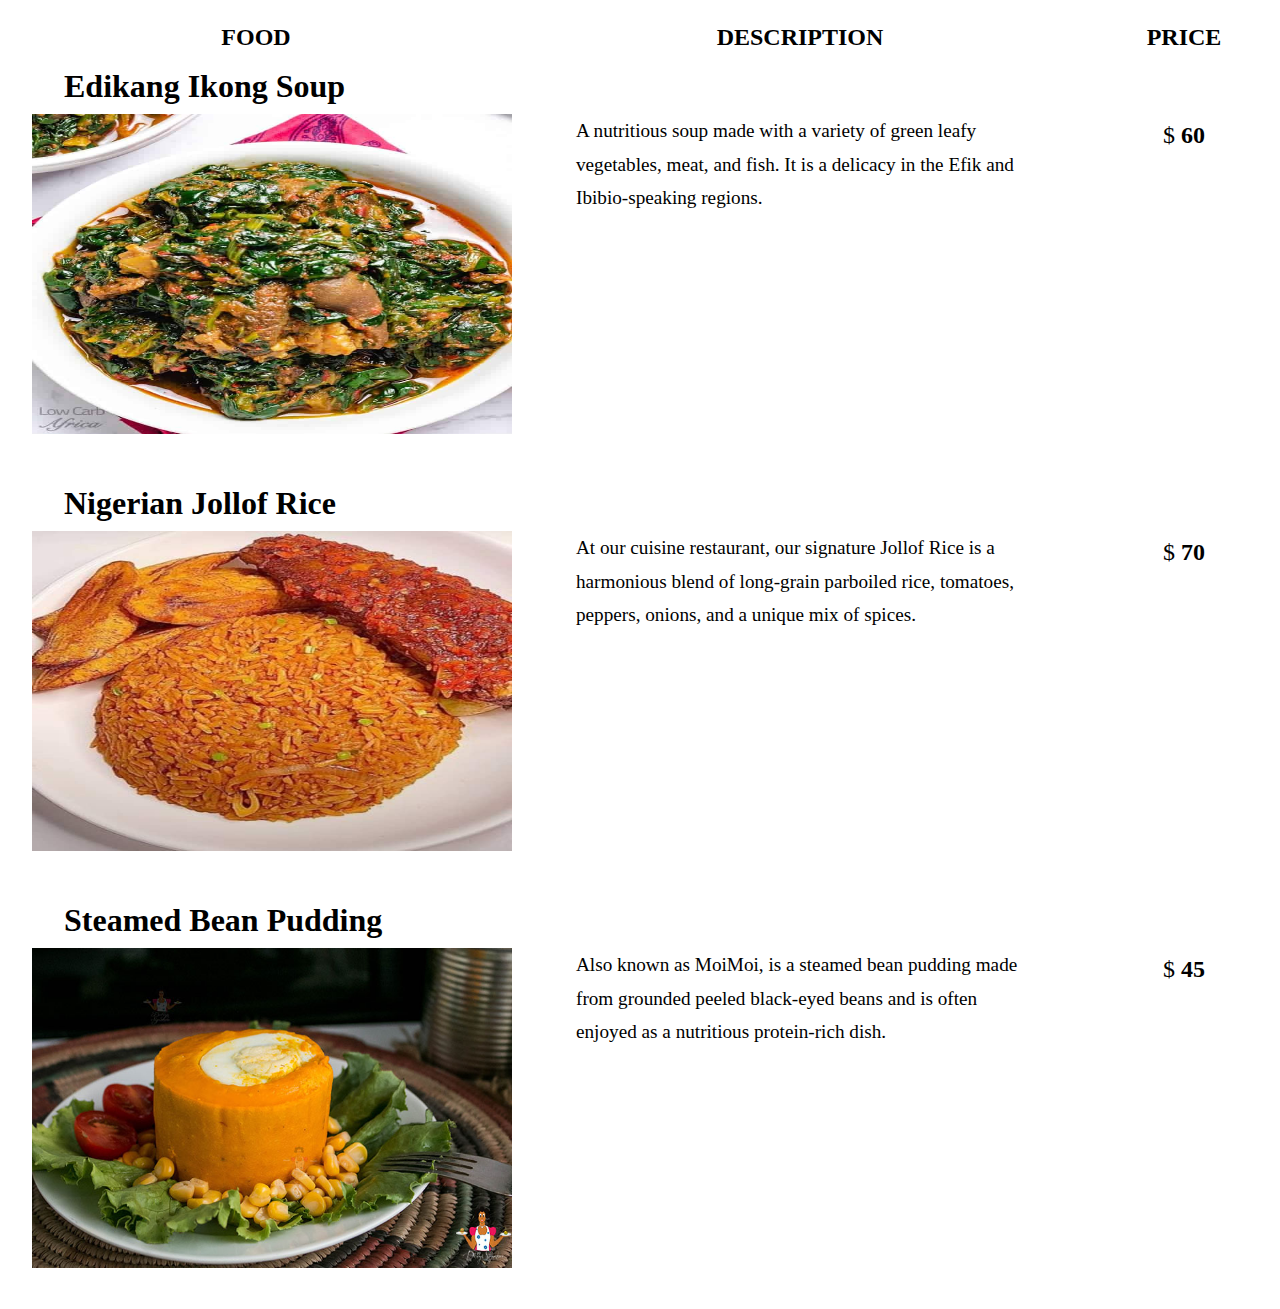
==== HTML/Kemi.html @ 5372c63c "Template Page" ====
<!DOCTYPE html>
<html lang="en">
<head>
    <meta charset="UTF-8">
    <meta name="viewport" content="width=device-width, initial-scale=1.0">
    <title>Restaurant</title>

    <link rel="stylesheet" href="../CSS/Kemi.css">
</head>
<body>
    <section>
        <section>

            <section class="heading">
                <h4 class="foodName">FOOD</h4>  
                <h4 class="description">DESCRIPTION</h4>
                <h4 class="price">PRICE</h4>
            </section>

            <!-- first product details -->

            <section class="space">
                <h2>Edikang Ikong Soup</h2>

                <section class="productDetails">          
                    <section class="img"><img src="../IMAGES/Efo-Riro-Nigerian-Spinach-Stew.jpg" alt=""></section>

                    <section class="details">
                        <p>A nutritious soup made with a variety of green leafy vegetables, meat, and fish. It is a delicacy in the Efik and Ibibio-speaking regions.</p>
                    </section>

                    <section class="price">
                        <p> $ <span>60</span></p>
                    </section>
                </section>

            </section>
            
            <!-- second product details --> 

            <section class="space">
                <h2>Nigerian Jollof Rice</h2>

                <section class="productDetails">       
                    <section class="img"><img src="../IMAGES/jollof-rice.jpg" alt=""></section>
                    <section class="details">
                        <p>At our cuisine restaurant, our signature Jollof Rice is a harmonious blend of long-grain parboiled rice, tomatoes, peppers, onions, and a unique mix of spices.</p></section>
                    <section class="price">
                        <p> $ <span>70</span></p>
                    </section>
                </section>
            </section>

            <!-- third product details -->

            <section class="space">
                <h2>Steamed Bean Pudding</h2>

                <section class="productDetails">
                    <section class="img"><img src="../IMAGES/best moi moi.jpg" alt=""></section>

                    <section class="details">
                        <p>Also known as MoiMoi, is a steamed bean pudding made from grounded peeled black-eyed beans and is often enjoyed as a nutritious protein-rich dish.</p>
                    </section>

                    <section class="price">
                        <p> $ <span>45</span></p>
                    </section>
                </section>
            </section>
        </section>
    </section>
</body>
</html>
---- CSS/Kemi.css ----
*{
    box-sizing: border-box;
    margin: 0;
    padding: 0;
    line-height: 1.75;
}

.heading{
    display: flex;
    justify-content: space-around;
    padding-top: 1rem;
    font-size: 1.5rem;
    text-align: center;
}

.description{
    flex-basis: 35%;
    margin: 0 auto;
    font-size: 1.5rem;
}

.foodName{
   width: 40%;
}

.productDetails{
    display: flex;
    justify-content: space-around;
}

.img{
    flex-basis: 35%;
    text-align: center;
    margin-left: 2rem;
}

.details{
    flex-basis: 35%;
    margin: 0 auto;
    font-size: 1.2rem;
}

.price{
    flex-basis: 15%;
    text-align: center;
    font-size: 1.5rem;
}
img{
    width: 30rem;
    height: 20rem;
}

h2{
    margin-left: 5%;
    font-size: 2rem;
    font-weight: bolder;
}

.space{
    margin-bottom: 2rem;
}

span{
    font-weight: bolder;
}
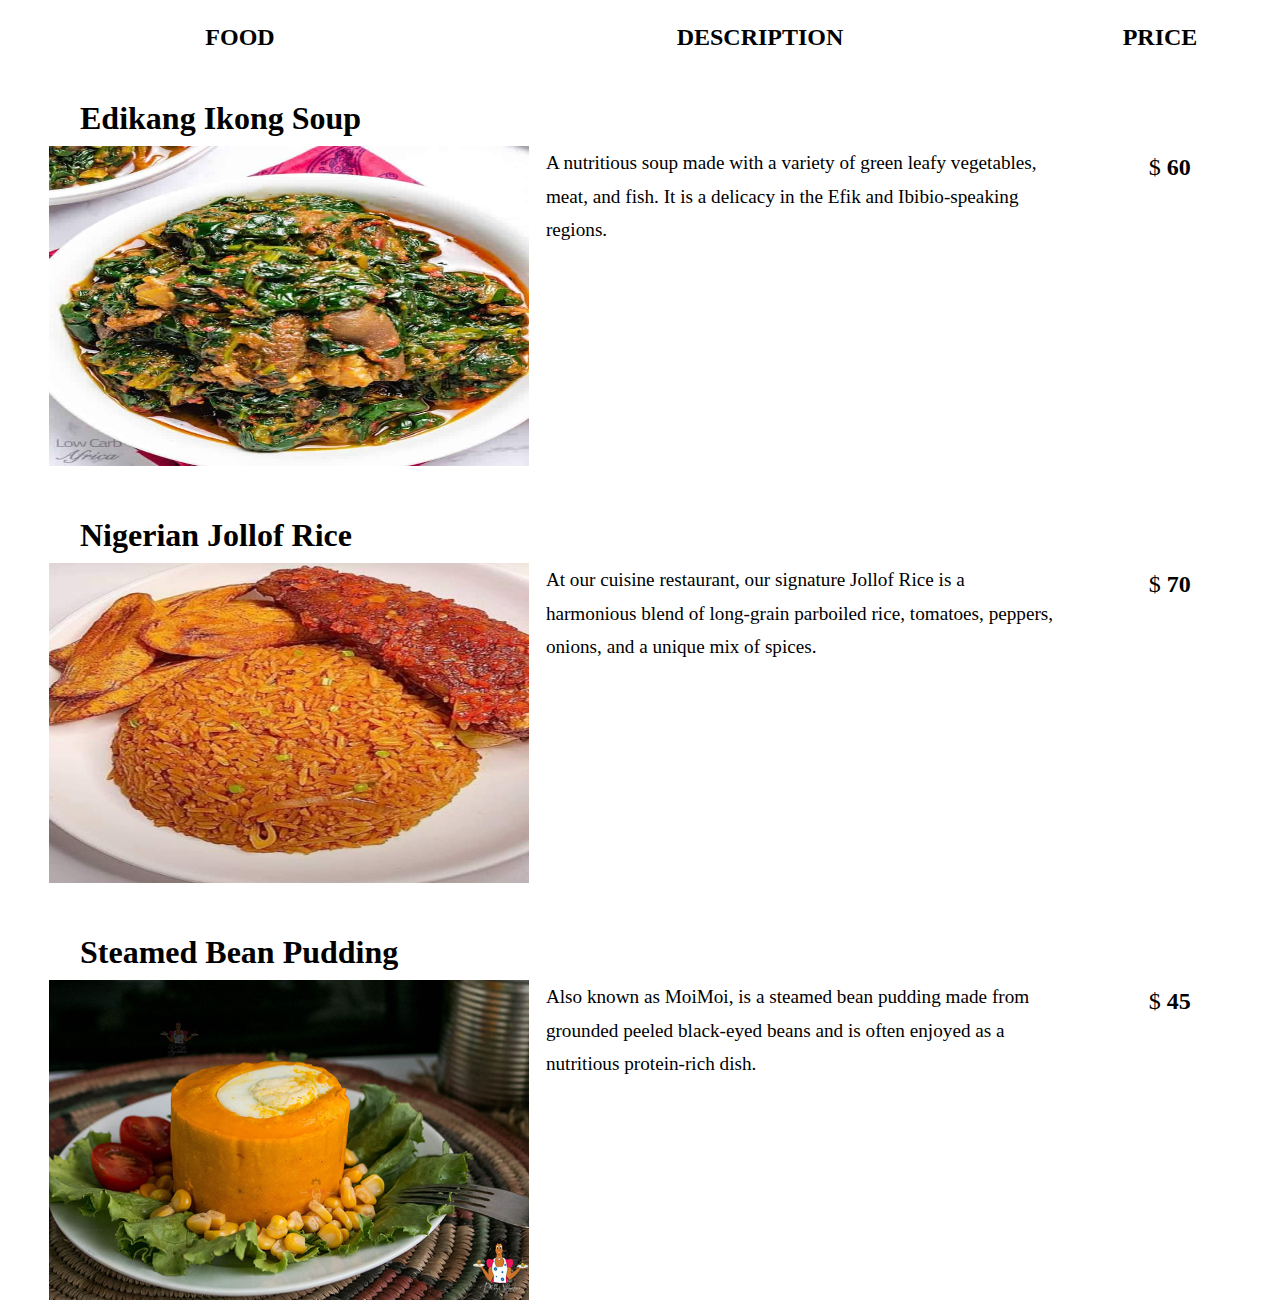
==== commit 79a728eb: "Template Page" ====
--- a/HTML/Kemi.html
+++ b/HTML/Kemi.html
@@ -9,13 +9,13 @@
 </head>
 <body>
     <section>
-        <section>
 
-            <section class="heading">
+        <section class="heading">
                 <h4 class="foodName">FOOD</h4>  
                 <h4 class="description">DESCRIPTION</h4>
                 <h4 class="price">PRICE</h4>
-            </section>
+        </section>
+        <section>
 
             <!-- first product details -->
 
@@ -35,7 +35,7 @@
                 </section>
 
             </section>
-            
+
             <!-- second product details --> 
 
             <section class="space">
--- a/CSS/Kemi.css
+++ b/CSS/Kemi.css
@@ -5,6 +5,15 @@
     line-height: 1.75;
 }
 
+/* Kindly follow this pattern when working on your task: 
+    Use rems or ems instead of pixels, you can use percentages too
+    Don't forget to add box-sizing property to your css
+    Use a class name that is related to the line your are working on
+    Make your codes readable */
+
+
+
+/* The heading*/
 .heading{
     display: flex;
     justify-content: space-around;
@@ -13,53 +22,64 @@
     text-align: center;
 }
 
+/* styling for the description header */
 .description{
-    flex-basis: 35%;
-    margin: 0 auto;
+    flex-basis: 28rem;
+    margin: 0 auto;     /*centers the item*/
     font-size: 1.5rem;
 }
 
+/* styling for the food header */
 .foodName{
-   width: 40%;
+   width: 30rem;
 }
 
+/* styling for the general product section */
 .productDetails{
     display: flex;
     justify-content: space-around;
 }
 
+/* styling for the image section */
 .img{
-    flex-basis: 35%;
+    flex-basis: 35rem;
     text-align: center;
     margin-left: 2rem;
 }
 
+/* styling for the description section */
 .details{
-    flex-basis: 35%;
-    margin: 0 auto;
+    flex-basis: 35rem;
+    margin: 0 auto;    
     font-size: 1.2rem;
 }
 
+/* styling for the price section */
 .price{
-    flex-basis: 15%;
+    flex-basis: 15rem;
     text-align: center;
     font-size: 1.5rem;
 }
+
+/* styling for the images */
 img{
     width: 30rem;
     height: 20rem;
 }
 
+/* styling for the food names */
 h2{
-    margin-left: 5%;
+    margin-left: 5rem;
     font-size: 2rem;
     font-weight: bolder;
 }
 
+/* gave each sections some margin */
 .space{
-    margin-bottom: 2rem;
+    margin-top: 2rem;
 }
 
+/* styling for the amount*/
 span{
     font-weight: bolder;
 }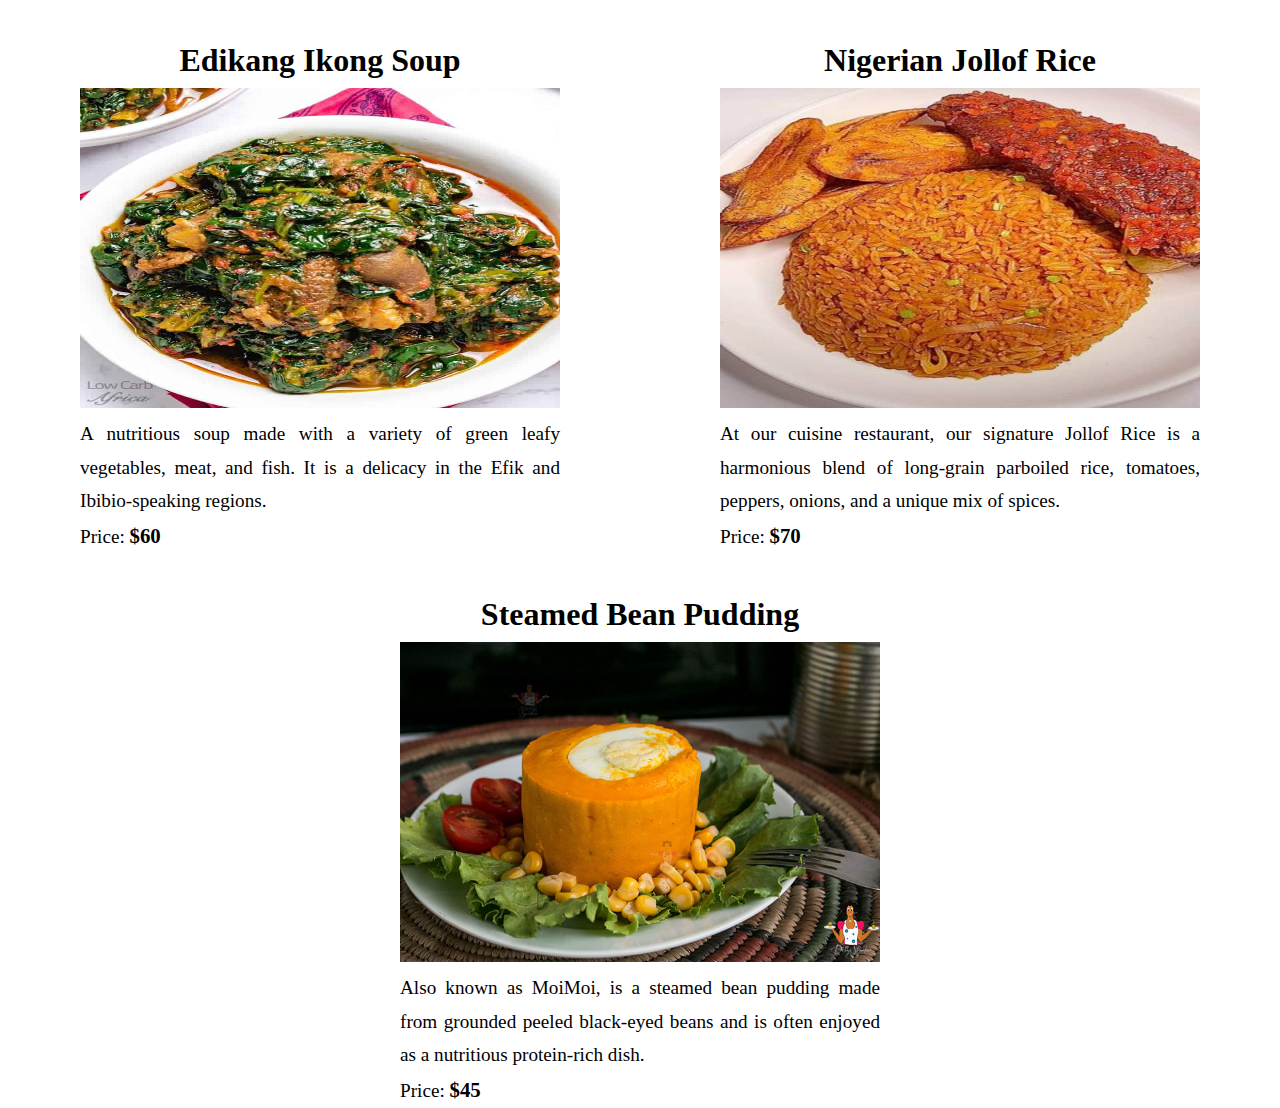
==== commit 2de46b3f: "Adjusted the template codes to card format" ====
--- a/HTML/Kemi.html
+++ b/HTML/Kemi.html
@@ -9,20 +9,14 @@
 </head>
 <body>
     <section>
-
-        <section class="heading">
-                <h4 class="foodName">FOOD</h4>  
-                <h4 class="description">DESCRIPTION</h4>
-                <h4 class="price">PRICE</h4>
-        </section>
         <section>
 
             <!-- first product details -->
 
-            <section class="space">
-                <h2>Edikang Ikong Soup</h2>
-
-                <section class="productDetails">          
+            <section class="productDetails">
+                <section class="space"> 
+                    <h2>Edikang Ikong Soup</h2>
+                            
                     <section class="img"><img src="../IMAGES/Efo-Riro-Nigerian-Spinach-Stew.jpg" alt=""></section>
 
                     <section class="details">
@@ -30,44 +24,50 @@
                     </section>
 
                     <section class="price">
-                        <p> $ <span>60</span></p>
+                        <p>Price: <span>$60</span></p>
+                    </section>
+                </section>
+
+                <!-- second product details -->
+                
+                <section class="space">
+                    <section>
+                        <h2>Nigerian Jollof Rice</h2>
+       
+                        <section class="img"><img src="../IMAGES/jollof-rice.jpg" alt=""></section>
+                        <section class="details">
+                            <p>At our cuisine restaurant, our signature Jollof Rice is a harmonious blend of long-grain parboiled rice, tomatoes, peppers, onions, and a unique mix of spices.</p></section>
+                        <section class="price">
+                            <p>Price: <span>$70</span></p>
+                        </section>
+                    </section>
+                </section>
+
+                <!-- third product details -->
+
+                <section class="space">
+                    <section>
+                        <h2>Steamed Bean Pudding</h2>
+
+                        <section class="img"><img src="../IMAGES/best moi moi.jpg" alt=""></section>
+
+                        <section class="details">
+                            <p>Also known as MoiMoi, is a steamed bean pudding made from grounded peeled black-eyed beans and is often enjoyed as a nutritious protein-rich dish.</p>
+                        </section>
+
+                        <section class="price">
+                            <p>Price: <span>$45</span></p>
+                        </section>
                     </section>
                 </section>
 
             </section>
 
-            <!-- second product details --> 
+             
 
-            <section class="space">
-                <h2>Nigerian Jollof Rice</h2>
+            
 
-                <section class="productDetails">       
-                    <section class="img"><img src="../IMAGES/jollof-rice.jpg" alt=""></section>
-                    <section class="details">
-                        <p>At our cuisine restaurant, our signature Jollof Rice is a harmonious blend of long-grain parboiled rice, tomatoes, peppers, onions, and a unique mix of spices.</p></section>
-                    <section class="price">
-                        <p> $ <span>70</span></p>
-                    </section>
-                </section>
-            </section>
-
-            <!-- third product details -->
-
-            <section class="space">
-                <h2>Steamed Bean Pudding</h2>
-
-                <section class="productDetails">
-                    <section class="img"><img src="../IMAGES/best moi moi.jpg" alt=""></section>
-
-                    <section class="details">
-                        <p>Also known as MoiMoi, is a steamed bean pudding made from grounded peeled black-eyed beans and is often enjoyed as a nutritious protein-rich dish.</p>
-                    </section>
-
-                    <section class="price">
-                        <p> $ <span>45</span></p>
-                    </section>
-                </section>
-            </section>
+            
         </section>
     </section>
 </body>
--- a/CSS/Kemi.css
+++ b/CSS/Kemi.css
@@ -13,52 +13,38 @@
 
 
 
-/* The heading*/
-.heading{
-    display: flex;
-    justify-content: space-around;
-    padding-top: 1rem;
-    font-size: 1.5rem;
-    text-align: center;
-}
-
-/* styling for the description header */
-.description{
-    flex-basis: 28rem;
-    margin: 0 auto;     /*centers the item*/
-    font-size: 1.5rem;
-}
-
-/* styling for the food header */
-.foodName{
-   width: 30rem;
-}
 
 /* styling for the general product section */
 .productDetails{
     display: flex;
     justify-content: space-around;
+    flex-wrap: wrap;
+   
 }
 
 /* styling for the image section */
 .img{
-    flex-basis: 35rem;
     text-align: center;
-    margin-left: 2rem;
+    padding: 0 1rem;
 }
 
 /* styling for the description section */
 .details{
-    flex-basis: 35rem;
-    margin: 0 auto;    
+    margin: 0 auto;
     font-size: 1.2rem;
+    text-align: justify;
+    padding: 0 1rem;
 }
 
 /* styling for the price section */
 .price{
-    flex-basis: 15rem;
-    text-align: center;
-    font-size: 1.5rem;
+    font-size: 1.2rem;
+    padding: 0 1rem;
+}
+
+span{
+    font-weight: bolder;
+    font-size: 1.3rem;
 }
 
 /* styling for the images */
@@ -69,7 +55,7 @@
 
 /* styling for the food names */
 h2{
-    margin-left: 5rem;
+    text-align: center;
     font-size: 2rem;
     font-weight: bolder;
 }
@@ -77,9 +63,115 @@
 /* gave each sections some margin */
 .space{
     margin-top: 2rem;
+    flex-basis: 30rem;
+    
 }
 
 /* styling for the amount*/
-span{
-    font-weight: bolder;
+
+
+/* Responsiveness start. 
+Adjusted some properties to fit into smaller screens, the phone and tablet views.
+*/
+
+@media screen and (max-width: 480px) {
+
+    /* styling for phone view */
+
+
+    *{
+        box-sizing: border-box;
+    }
+
+    .heading{
+        display: none;
+    }
+    .productDetails{
+        flex-direction: column;
+        height: 90%;
+    }
+
+    .img{
+        margin-left: 0;
+        flex-basis: 16rem;
+    }
+
+    .details{
+        text-align: justify;
+        padding: 0 1rem;
+        font-size: 1rem;
+        flex-basis: 6rem;
+        margin: 0;
+    }
+
+    .price{
+        flex-basis: 2rem;
+        font-size: 1.2rem;
+        margin-right: 3rem;
+        text-align: end;
+    }
+
+    .space{
+        margin-bottom: 1rem;
+    }
+
+    img{
+        width: 20rem;
+        height: 15rem;
+    }
+
+    h2{
+        font-size: 1.4rem;
+        margin: 0;
+        text-align: center;
+    }
+
+}
+
+@media screen and (min-width: 481px) and (max-width: 780px) {
+
+    /* styling for tablet/pad view*/
+
+    *{
+        box-sizing: border-box;
+    }
+
+    .heading{
+        display: none;
+    }
+    .productDetails{
+        flex-direction: column;
+        height: 90%;
+    }
+
+    .img{
+        margin-left: 0;
+        flex-basis: 20rem;
+    }
+
+    .details{
+        text-align: justify;
+        padding: 0 1rem;
+        font-size: 1.2rem;
+        flex-basis: 6rem;
+        margin: 0;
+    }
+
+    .price{
+        flex-basis: 2rem;
+        font-size: 1.5rem;
+        margin-right: 5rem;
+        text-align: end;
+    }
+
+    img{
+        width: 27rem;
+        height: 20rem;
+    }
+
+    h2{
+        font-size: 1.7rem;
+        margin: 0;
+        text-align: center;
+    }
 }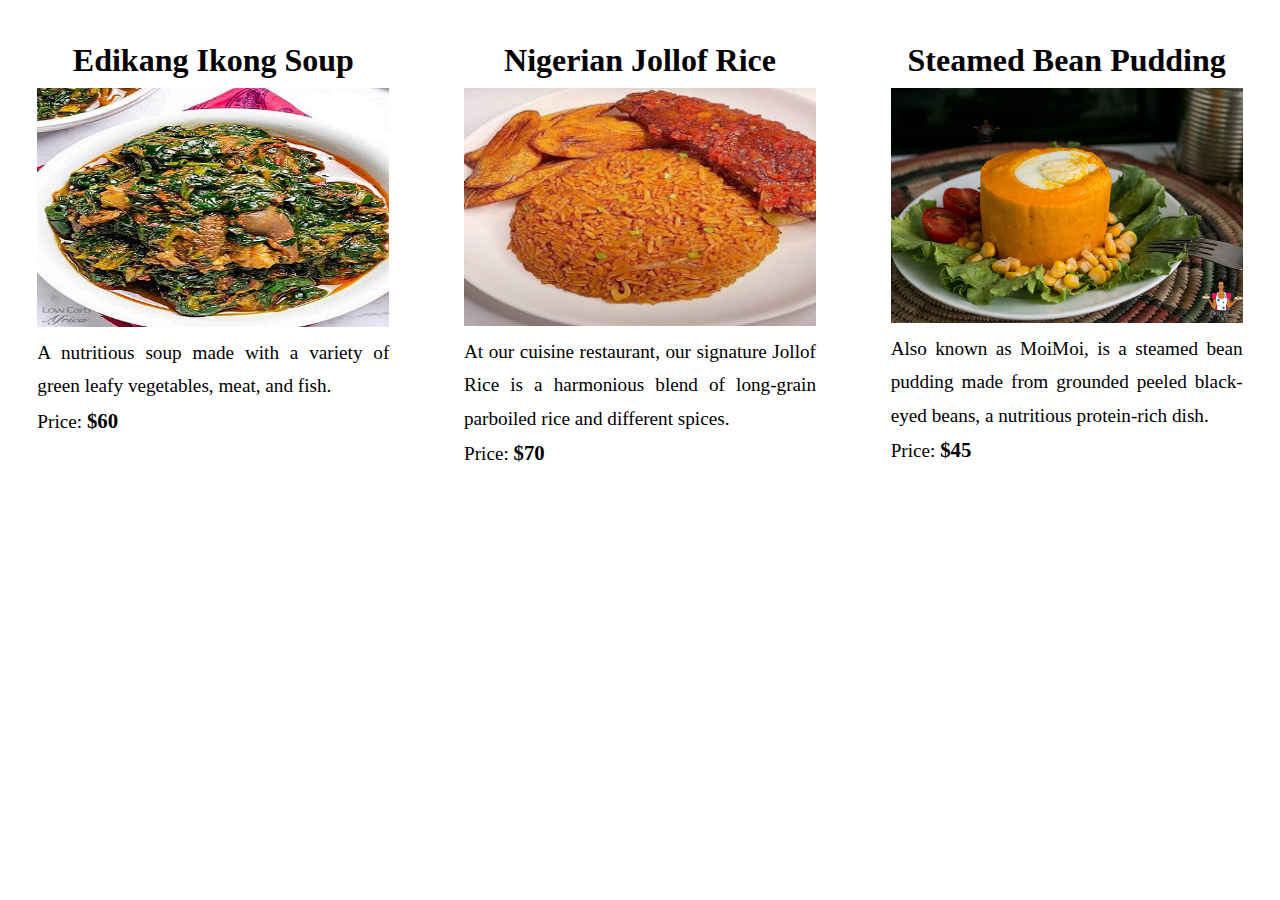
==== commit 7cb7f273: "Template Page, adjusted images" ====
--- a/HTML/Kemi.html
+++ b/HTML/Kemi.html
@@ -20,7 +20,7 @@
                     <section class="img"><img src="../IMAGES/Efo-Riro-Nigerian-Spinach-Stew.jpg" alt=""></section>
 
                     <section class="details">
-                        <p>A nutritious soup made with a variety of green leafy vegetables, meat, and fish. It is a delicacy in the Efik and Ibibio-speaking regions.</p>
+                        <p>A nutritious soup made with a variety of green leafy vegetables, meat, and fish.</p>
                     </section>
 
                     <section class="price">
@@ -36,7 +36,7 @@
        
                         <section class="img"><img src="../IMAGES/jollof-rice.jpg" alt=""></section>
                         <section class="details">
-                            <p>At our cuisine restaurant, our signature Jollof Rice is a harmonious blend of long-grain parboiled rice, tomatoes, peppers, onions, and a unique mix of spices.</p></section>
+                            <p>At our cuisine restaurant, our signature Jollof Rice is a harmonious blend of long-grain parboiled rice and different spices.</p></section>
                         <section class="price">
                             <p>Price: <span>$70</span></p>
                         </section>
@@ -52,7 +52,7 @@
                         <section class="img"><img src="../IMAGES/best moi moi.jpg" alt=""></section>
 
                         <section class="details">
-                            <p>Also known as MoiMoi, is a steamed bean pudding made from grounded peeled black-eyed beans and is often enjoyed as a nutritious protein-rich dish.</p>
+                            <p>Also known as MoiMoi, is a steamed bean pudding made from grounded peeled black-eyed beans, a nutritious protein-rich dish.</p>
                         </section>
 
                         <section class="price">
--- a/CSS/Kemi.css
+++ b/CSS/Kemi.css
@@ -19,7 +19,6 @@
     display: flex;
     justify-content: space-around;
     flex-wrap: wrap;
-   
 }
 
 /* styling for the image section */
@@ -49,8 +48,8 @@
 
 /* styling for the images */
 img{
-    width: 30rem;
-    height: 20rem;
+    width: 100%;
+    height: 10%;
 }
 
 /* styling for the food names */
@@ -63,7 +62,7 @@
 /* gave each sections some margin */
 .space{
     margin-top: 2rem;
-    flex-basis: 30rem;
+    flex-basis: 30%;
     
 }
 
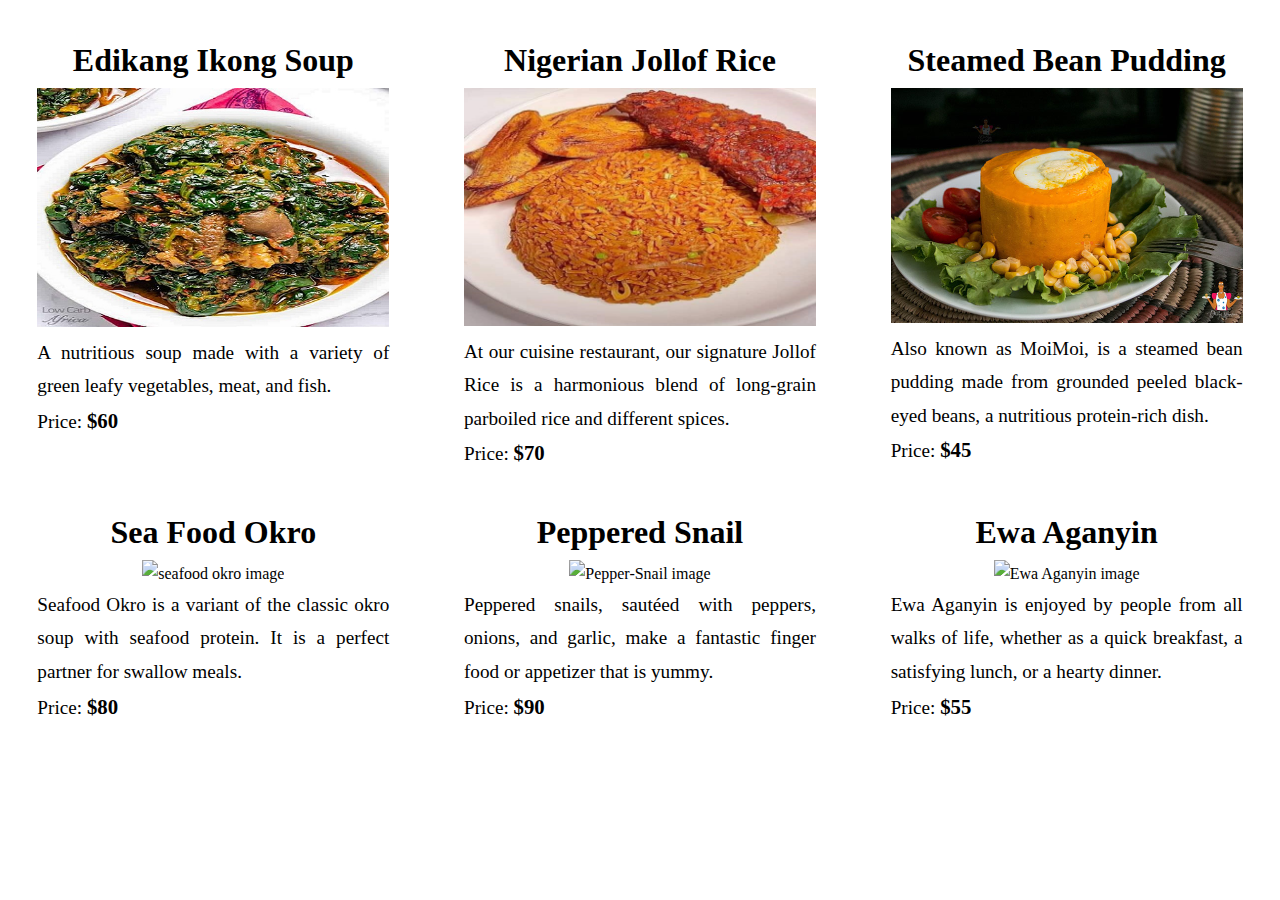
==== commit c7ff8d26: "Adjusted some codes and images" ====
--- a/HTML/Kemi.html
+++ b/HTML/Kemi.html
@@ -8,16 +8,15 @@
     <link rel="stylesheet" href="../CSS/Kemi.css">
 </head>
 <body>
-    <section>
-        <section>
+        
 
-            <!-- first product details -->
-
+            
             <section class="productDetails">
+                <!-- first product details -->
                 <section class="space"> 
                     <h2>Edikang Ikong Soup</h2>
                             
-                    <section class="img"><img src="../IMAGES/Efo-Riro-Nigerian-Spinach-Stew.jpg" alt=""></section>
+                    <section class="img"><img src="../IMAGES/Efo-Riro-Nigerian-Spinach-Stew.jpg" alt="Edikang Ikong soup image"></section>
 
                     <section class="details">
                         <p>A nutritious soup made with a variety of green leafy vegetables, meat, and fish.</p>
@@ -34,7 +33,7 @@
                     <section>
                         <h2>Nigerian Jollof Rice</h2>
        
-                        <section class="img"><img src="../IMAGES/jollof-rice.jpg" alt=""></section>
+                        <section class="img"><img src="../IMAGES/jollof-rice.jpg" alt="jollof-rice image"></section>
                         <section class="details">
                             <p>At our cuisine restaurant, our signature Jollof Rice is a harmonious blend of long-grain parboiled rice and different spices.</p></section>
                         <section class="price">
@@ -49,7 +48,7 @@
                     <section>
                         <h2>Steamed Bean Pudding</h2>
 
-                        <section class="img"><img src="../IMAGES/best moi moi.jpg" alt=""></section>
+                        <section class="img"><img src="../IMAGES/best moi moi.jpg" alt="MoiMoi image"></section>
 
                         <section class="details">
                             <p>Also known as MoiMoi, is a steamed bean pudding made from grounded peeled black-eyed beans, a nutritious protein-rich dish.</p>
@@ -61,14 +60,56 @@
                     </section>
                 </section>
 
+                <!-- 4th product details -->
+                <section class="space"> 
+                    <h2>Sea Food Okro</h2>
+                            
+                    <section class="img"><img src="../IMAGES/seafood-okra-soup.jpg" alt="seafood okro image"></section>
+
+                    <section class="details">
+                        <p>Seafood Okro is a variant of the classic okro soup with seafood protein. It is a perfect partner for swallow meals.</p>
+                    </section>
+
+                    <section class="price">
+                        <p>Price: <span>$80</span></p>
+                    </section>
+                </section>
+
+                <!-- fifth product details -->
+                
+                <section class="space">
+                    <section>
+                        <h2>Peppered Snail</h2>
+       
+                        <section class="img"><img src="../IMAGES/Pepper-Snail.jpg" alt="Pepper-Snail image"></section>
+                        <section class="details">
+                            <p>Peppered snails, sautéed with peppers, onions, and garlic, make a fantastic finger food or appetizer that is yummy.</p></section>
+                        <section class="price">
+                            <p>Price: <span>$90</span></p>
+                        </section>
+                    </section>
+                </section>
+
+                <!-- 6th product details -->
+
+                <section class="space">
+                    <section>
+                        <h2>Ewa Aganyin</h2>
+
+                        <section class="img"><img src="../IMAGES/Ewa-Agoyin.jpg" alt="Ewa Aganyin image"></section>
+
+                        <section class="details">
+                            <p>Ewa Aganyin is enjoyed by people from all walks of life, whether as a quick breakfast, a satisfying lunch, or a hearty dinner.</p>
+                        </section>
+
+                        <section class="price">
+                            <p>Price: <span>$55</span></p>
+                        </section>
+                    </section>
+                </section>
+
             </section>
 
-             
 
-            
-
-            
-        </section>
-    </section>
 </body>
 </html>